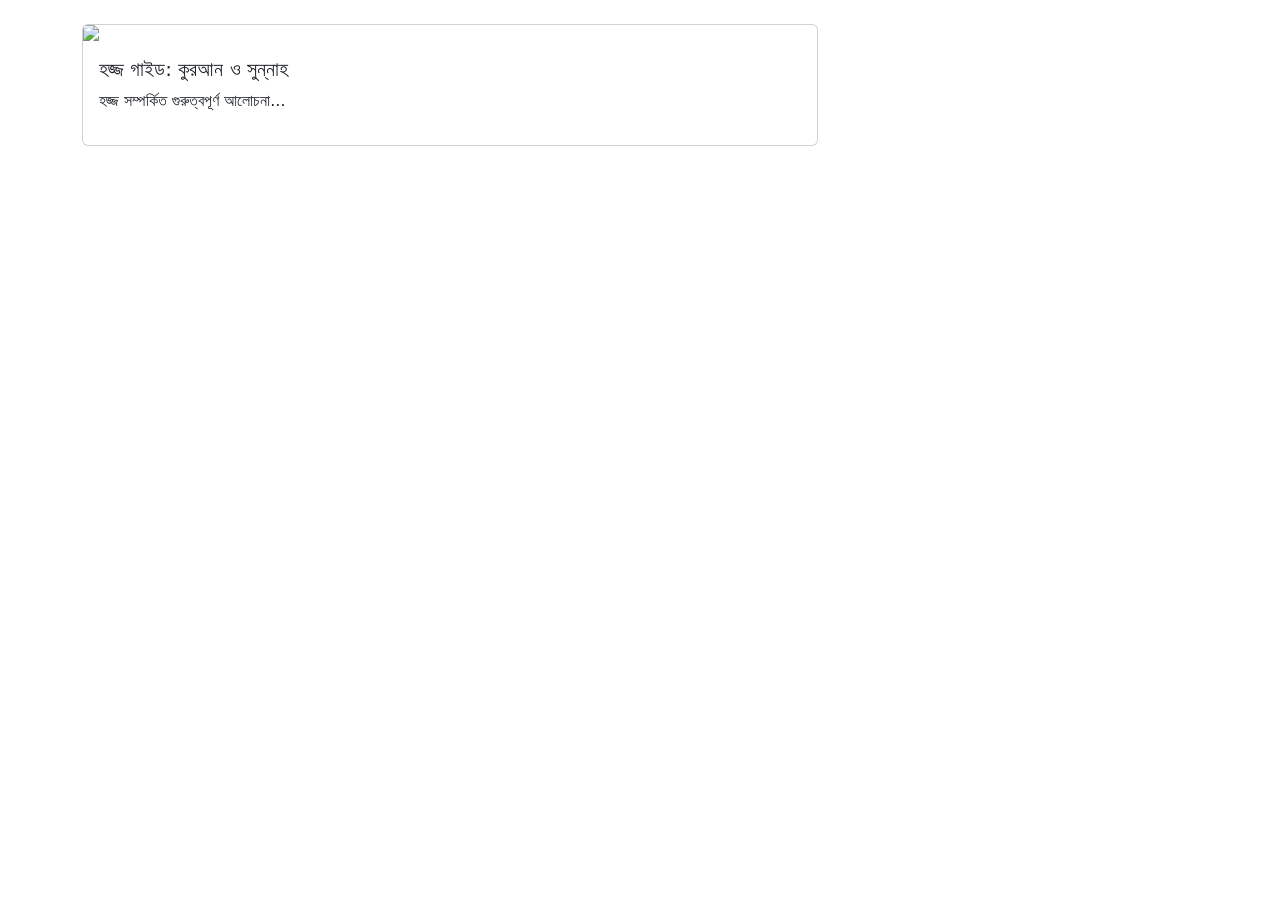
==== index.html @ 79eaaa6e "Create index.html" ====
<!DOCTYPE html>
<html lang="bn">
<head>
  <meta charset="UTF-8">
  <title>ইলমি দ্বীন</title>

  <!-- Bootstrap -->
  <link href="https://cdn.jsdelivr.net/npm/bootstrap@5.3.0/dist/css/bootstrap.min.css" rel="stylesheet">

  <!-- FontAwesome -->
  <link rel="stylesheet" href="https://cdnjs.cloudflare.com/ajax/libs/font-awesome/6.5.0/css/all.min.css">

  <link rel="stylesheet" href="assets/css/style.css">
</head>

<body>

<!-- Header -->
<div id="header"></div>

<div class="container mt-4">
  <div class="row">

    <!-- Main Content -->
    <div class="col-md-8">

      <div class="card mb-3">
        <img src="assets/img/hajj.jpg" class="card-img-top">
        <div class="card-body">
          <h5>হজ্জ গাইড: কুরআন ও সুন্নাহ</h5>
          <p>হজ্জ সম্পর্কিত গুরুত্বপূর্ণ আলোচনা...</p>
        </div>
      </div>

    </div>

    <!-- Sidebar -->
    <div class="col-md-4">
      <div id="sidebar"></div>
    </div>

  </div>
</div>

<!-- Footer -->
<div id="footer"></div>

<script src="includes/loader.js"></script>

</body>
</html>
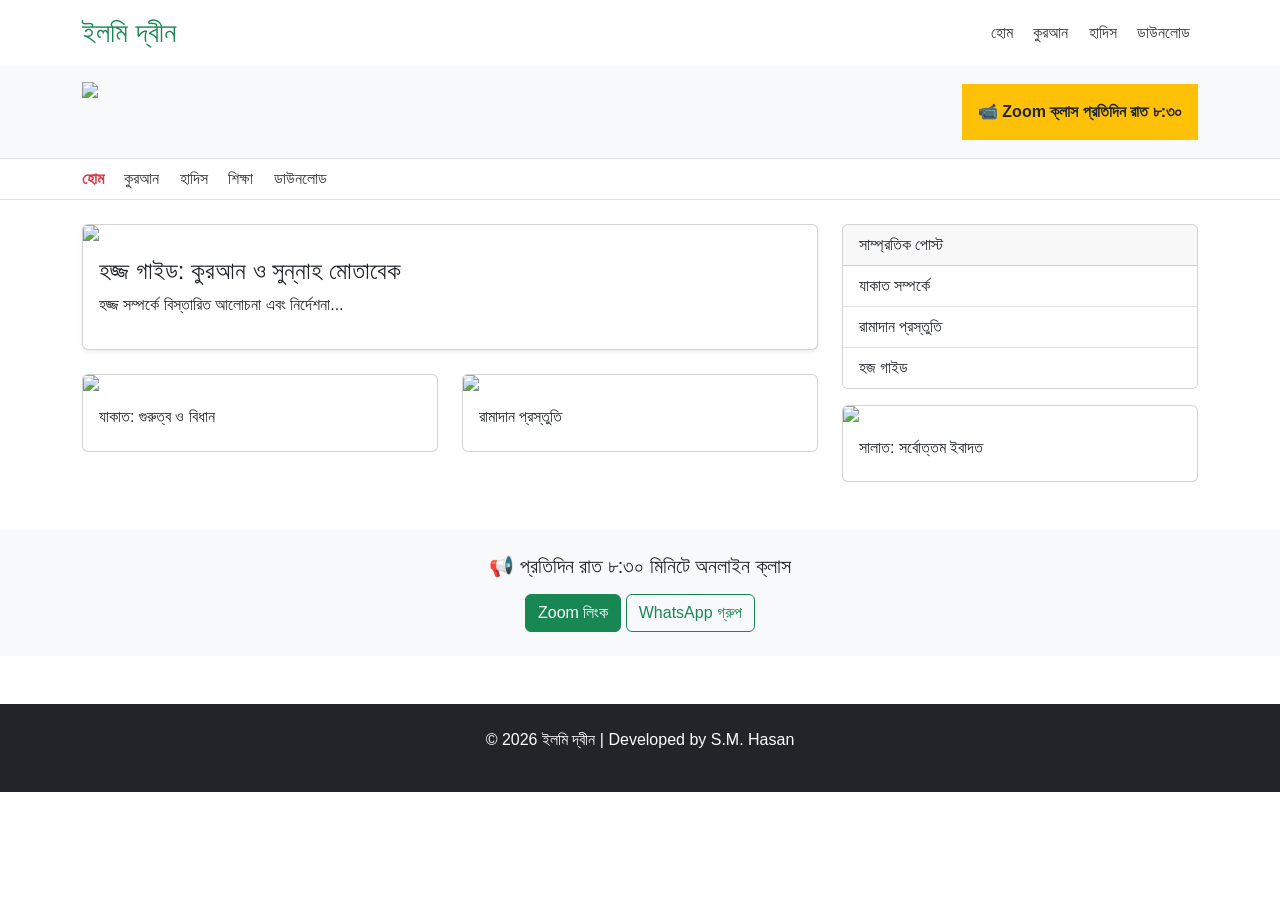
==== commit d9b004e1: "Update index.html" ====
--- a/index.html
+++ b/index.html
@@ -3,6 +3,8 @@
 <head>
   <meta charset="UTF-8">
   <title>ইলমি দ্বীন</title>
+
+  <meta name="viewport" content="width=device-width, initial-scale=1">
 
   <!-- Bootstrap -->
   <link href="https://cdn.jsdelivr.net/npm/bootstrap@5.3.0/dist/css/bootstrap.min.css" rel="stylesheet">
@@ -18,18 +20,67 @@
 <!-- Header -->
 <div id="header"></div>
 
+<!-- Top Banner -->
+<section class="top-banner py-3 bg-light">
+  <div class="container d-flex justify-content-between align-items-center flex-wrap">
+    
+    <img src="assets/img/logo.png" height="60">
+
+    <div class="bg-warning p-3 text-dark fw-bold">
+      📹 Zoom ক্লাস প্রতিদিন রাত ৮:৩০
+    </div>
+
+  </div>
+</section>
+
+<!-- Navbar -->
+<section class="menu-bar bg-white border-top border-bottom">
+  <div class="container py-2">
+    <a class="me-3 fw-bold text-danger">হোম</a>
+    <a class="me-3">কুরআন</a>
+    <a class="me-3">হাদিস</a>
+    <a class="me-3">শিক্ষা</a>
+    <a class="me-3">ডাউনলোড</a>
+  </div>
+</section>
+
+<!-- Main Content -->
 <div class="container mt-4">
   <div class="row">
 
-    <!-- Main Content -->
+    <!-- Left Content -->
     <div class="col-md-8">
 
-      <div class="card mb-3">
+      <!-- Featured Post -->
+      <div class="card mb-4 shadow-sm">
         <img src="assets/img/hajj.jpg" class="card-img-top">
         <div class="card-body">
-          <h5>হজ্জ গাইড: কুরআন ও সুন্নাহ</h5>
-          <p>হজ্জ সম্পর্কিত গুরুত্বপূর্ণ আলোচনা...</p>
+          <h4>হজ্জ গাইড: কুরআন ও সুন্নাহ মোতাবেক</h4>
+          <p>হজ্জ সম্পর্কে বিস্তারিত আলোচনা এবং নির্দেশনা...</p>
         </div>
+      </div>
+
+      <!-- News List -->
+      <div class="row">
+
+        <div class="col-md-6">
+          <div class="card mb-3">
+            <img src="assets/img/zakat.jpg" class="card-img-top">
+            <div class="card-body">
+              <h6>যাকাত: গুরুত্ব ও বিধান</h6>
+            </div>
+          </div>
+        </div>
+
+        <div class="col-md-6">
+          <div class="card mb-3">
+            <img src="assets/img/ramadan.jpg" class="card-img-top">
+            <div class="card-body">
+              <h6>রামাদান প্রস্তুতি</h6>
+            </div>
+          </div>
+        </div>
+
       </div>
 
     </div>
@@ -37,10 +88,26 @@
     <!-- Sidebar -->
     <div class="col-md-4">
       <div id="sidebar"></div>
+
+      <!-- Extra Widget -->
+      <div class="card mt-3">
+        <img src="assets/img/island.jpg" class="card-img-top">
+        <div class="card-body">
+          <h6>সালাত: সর্বোত্তম ইবাদত</h6>
+        </div>
+      </div>
+
     </div>
 
   </div>
 </div>
+
+<!-- CTA Section -->
+<section class="bg-light mt-5 py-4 text-center">
+  <h5>📢 প্রতিদিন রাত ৮:৩০ মিনিটে অনলাইন ক্লাস</h5>
+  <button class="btn btn-success mt-2">Zoom লিংক</button>
+  <button class="btn btn-outline-success mt-2">WhatsApp গ্রুপ</button>
+</section>
 
 <!-- Footer -->
 <div id="footer"></div>
--- a/assets/css/style.css
+++ b/assets/css/style.css
@@ -0,0 +1,12 @@
+body {
+  font-family: 'SolaimanLipi', sans-serif;
+}
+
+a {
+  text-decoration: none;
+  color: #333;
+}
+
+a:hover {
+  color: green;
+}
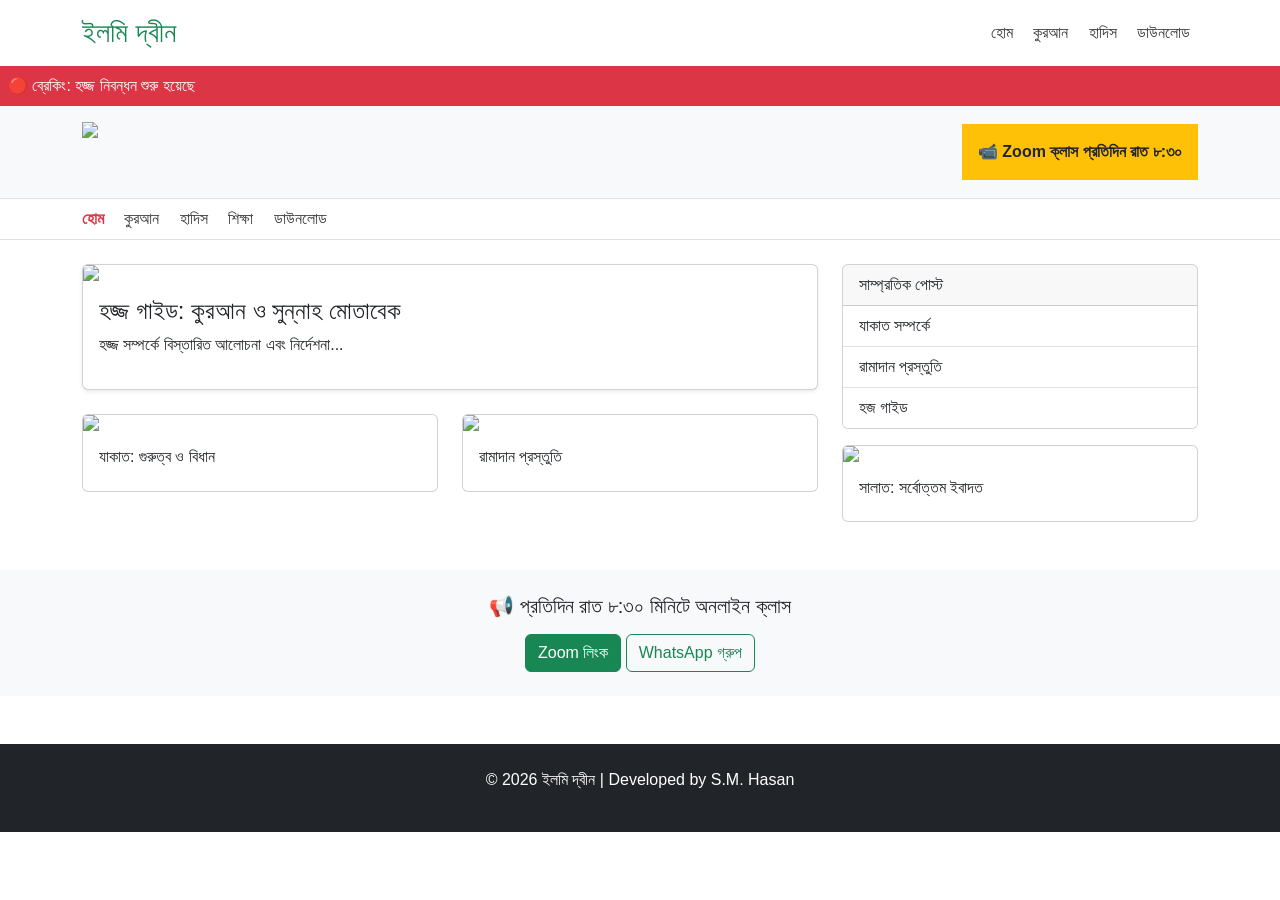
==== commit 9ee9ebab: "Update index.html" ====
--- a/index.html
+++ b/index.html
@@ -19,7 +19,9 @@
 
 <!-- Header -->
 <div id="header"></div>
-
+<div class="bg-danger text-white p-2">
+  🔴 ব্রেকিং: হজ্জ নিবন্ধন শুরু হয়েছে
+</div>
 <!-- Top Banner -->
 <section class="top-banner py-3 bg-light">
   <div class="container d-flex justify-content-between align-items-center flex-wrap">
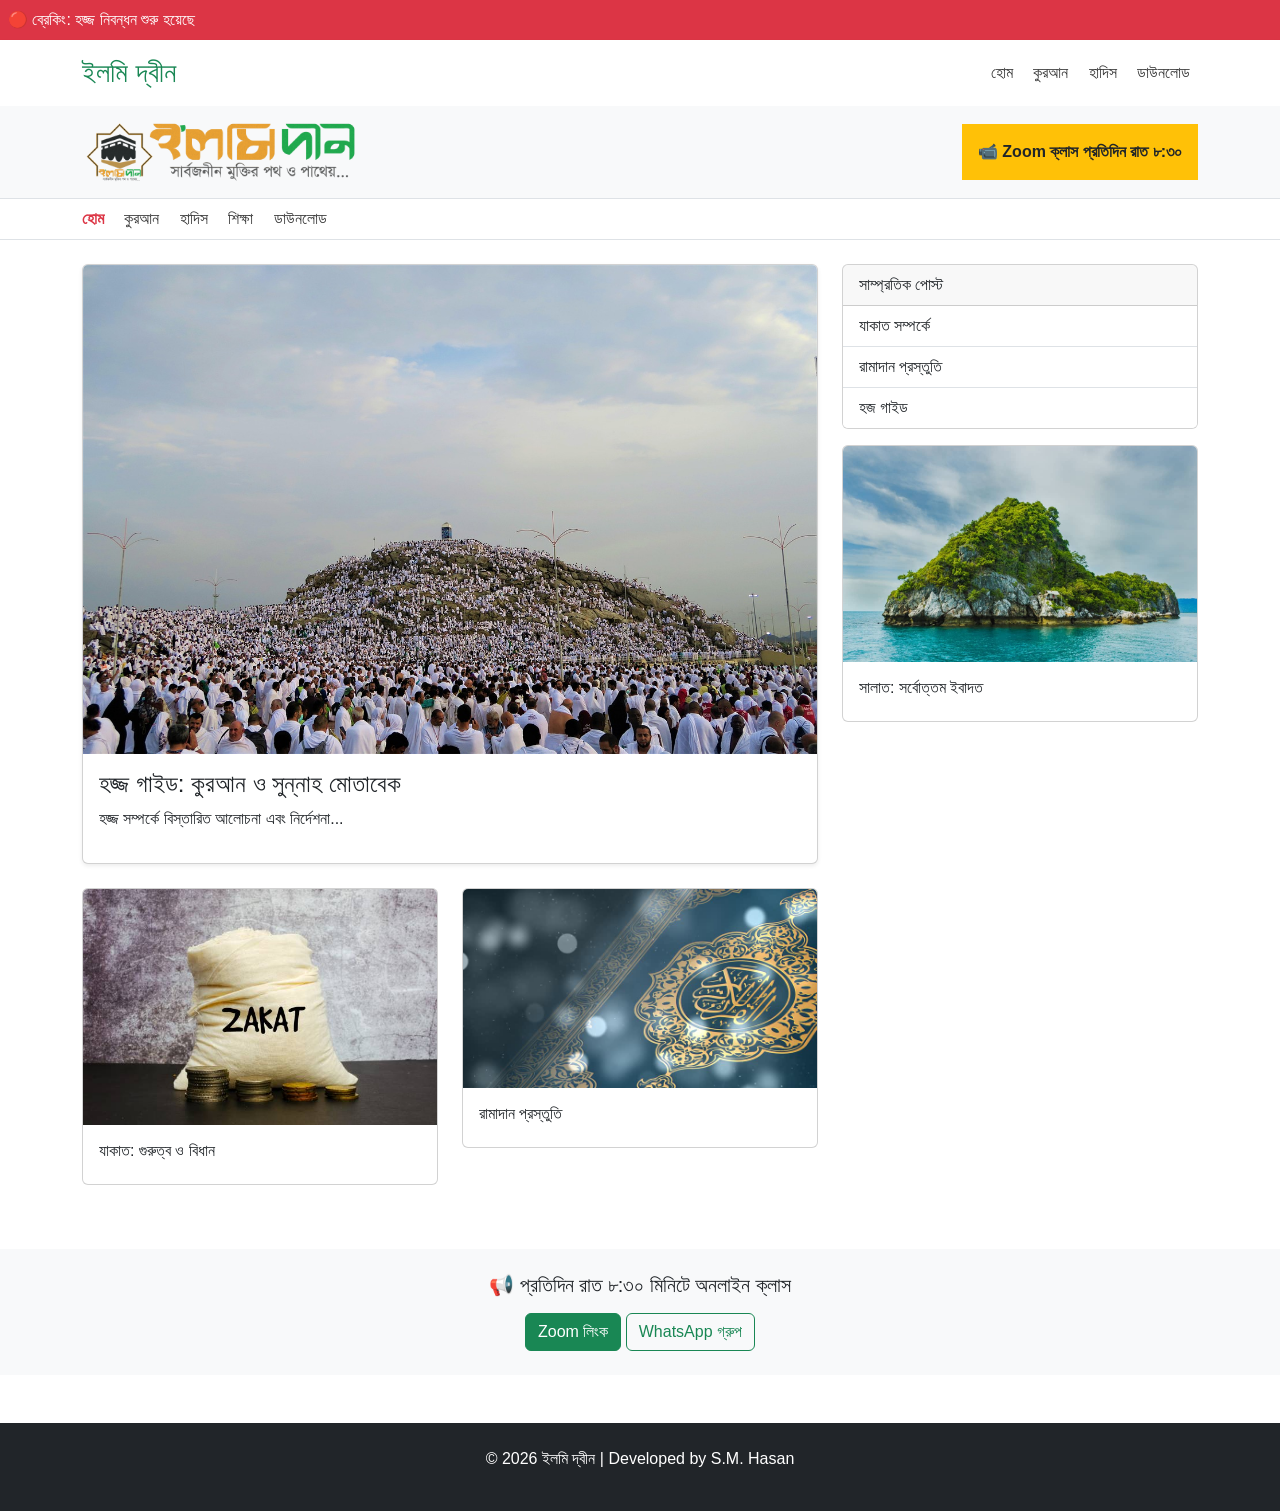
==== commit 210c9856: "Update index.html" ====
--- a/index.html
+++ b/index.html
@@ -18,10 +18,11 @@
 <body>
 
 <!-- Header -->
-<div id="header"></div>
-<div class="bg-danger text-white p-2">
+  <div class="bg-danger text-white p-2">
   🔴 ব্রেকিং: হজ্জ নিবন্ধন শুরু হয়েছে
 </div>
+<div id="header"></div>
+
 <!-- Top Banner -->
 <section class="top-banner py-3 bg-light">
   <div class="container d-flex justify-content-between align-items-center flex-wrap">
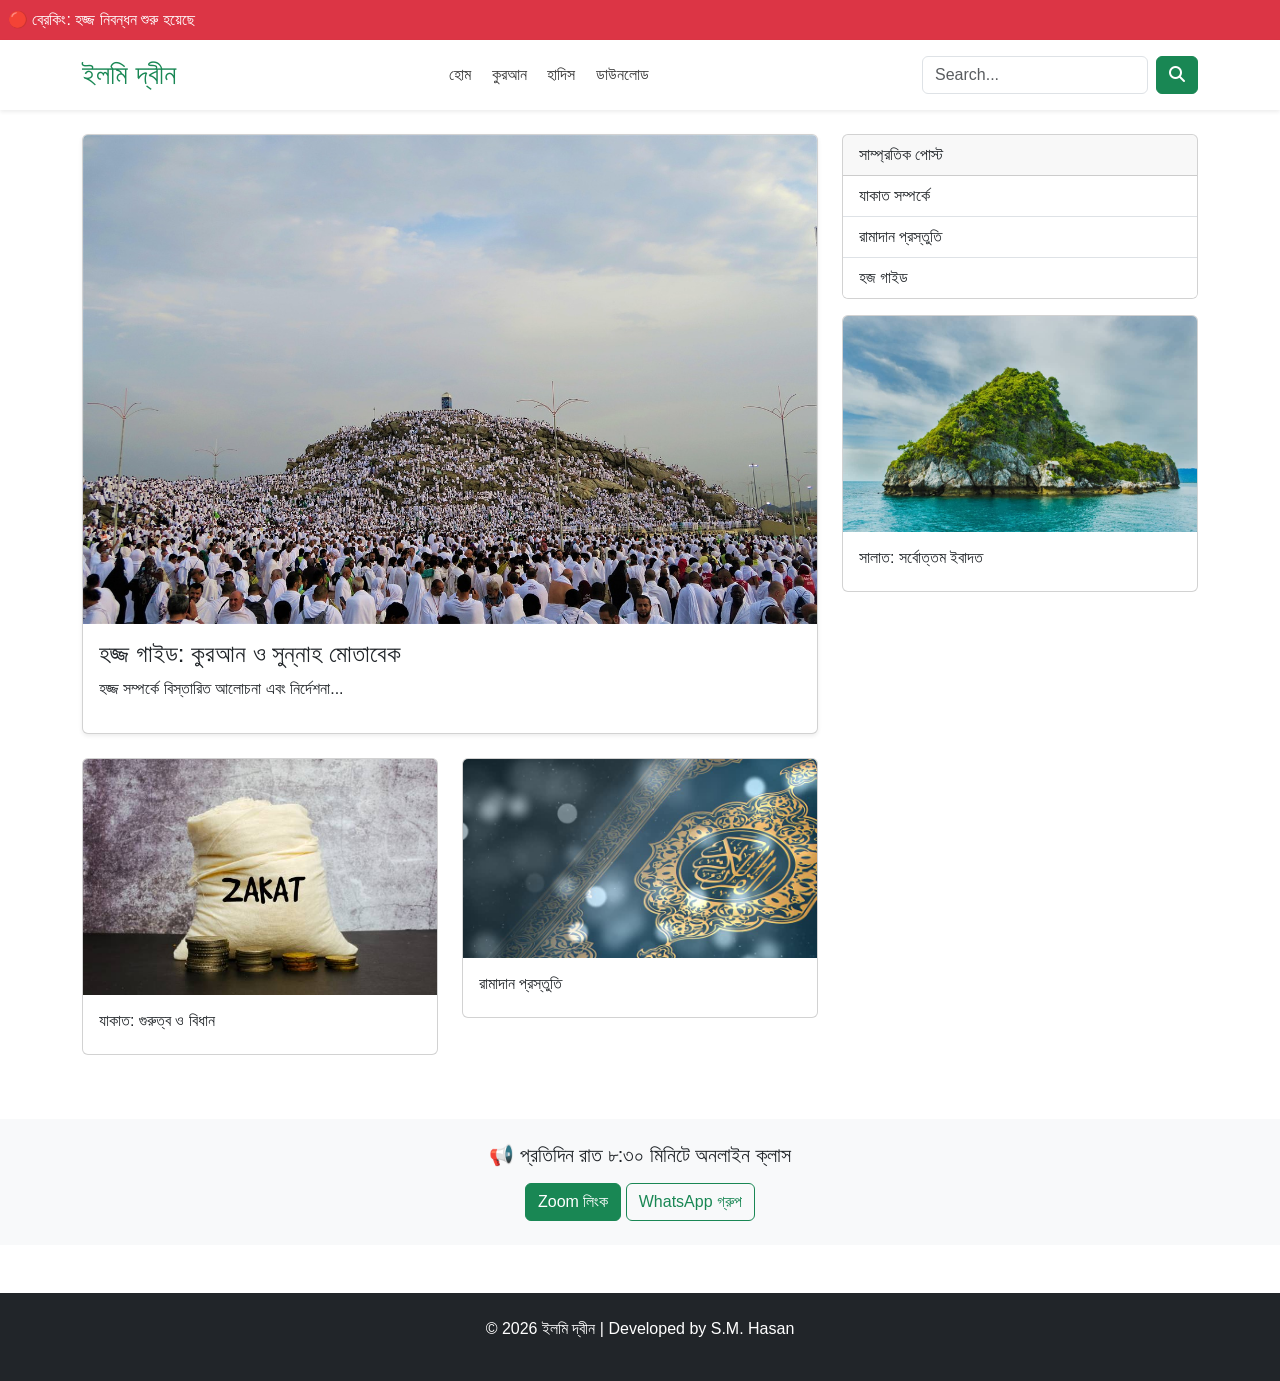
==== commit 38e85734: "Update index.html" ====
--- a/index.html
+++ b/index.html
@@ -23,29 +23,7 @@
 </div>
 <div id="header"></div>
 
-<!-- Top Banner -->
-<section class="top-banner py-3 bg-light">
-  <div class="container d-flex justify-content-between align-items-center flex-wrap">
-    
-    <img src="assets/img/logo.png" height="60">
 
-    <div class="bg-warning p-3 text-dark fw-bold">
-      📹 Zoom ক্লাস প্রতিদিন রাত ৮:৩০
-    </div>
-
-  </div>
-</section>
-
-<!-- Navbar -->
-<section class="menu-bar bg-white border-top border-bottom">
-  <div class="container py-2">
-    <a class="me-3 fw-bold text-danger">হোম</a>
-    <a class="me-3">কুরআন</a>
-    <a class="me-3">হাদিস</a>
-    <a class="me-3">শিক্ষা</a>
-    <a class="me-3">ডাউনলোড</a>
-  </div>
-</section>
 
 <!-- Main Content -->
 <div class="container mt-4">
